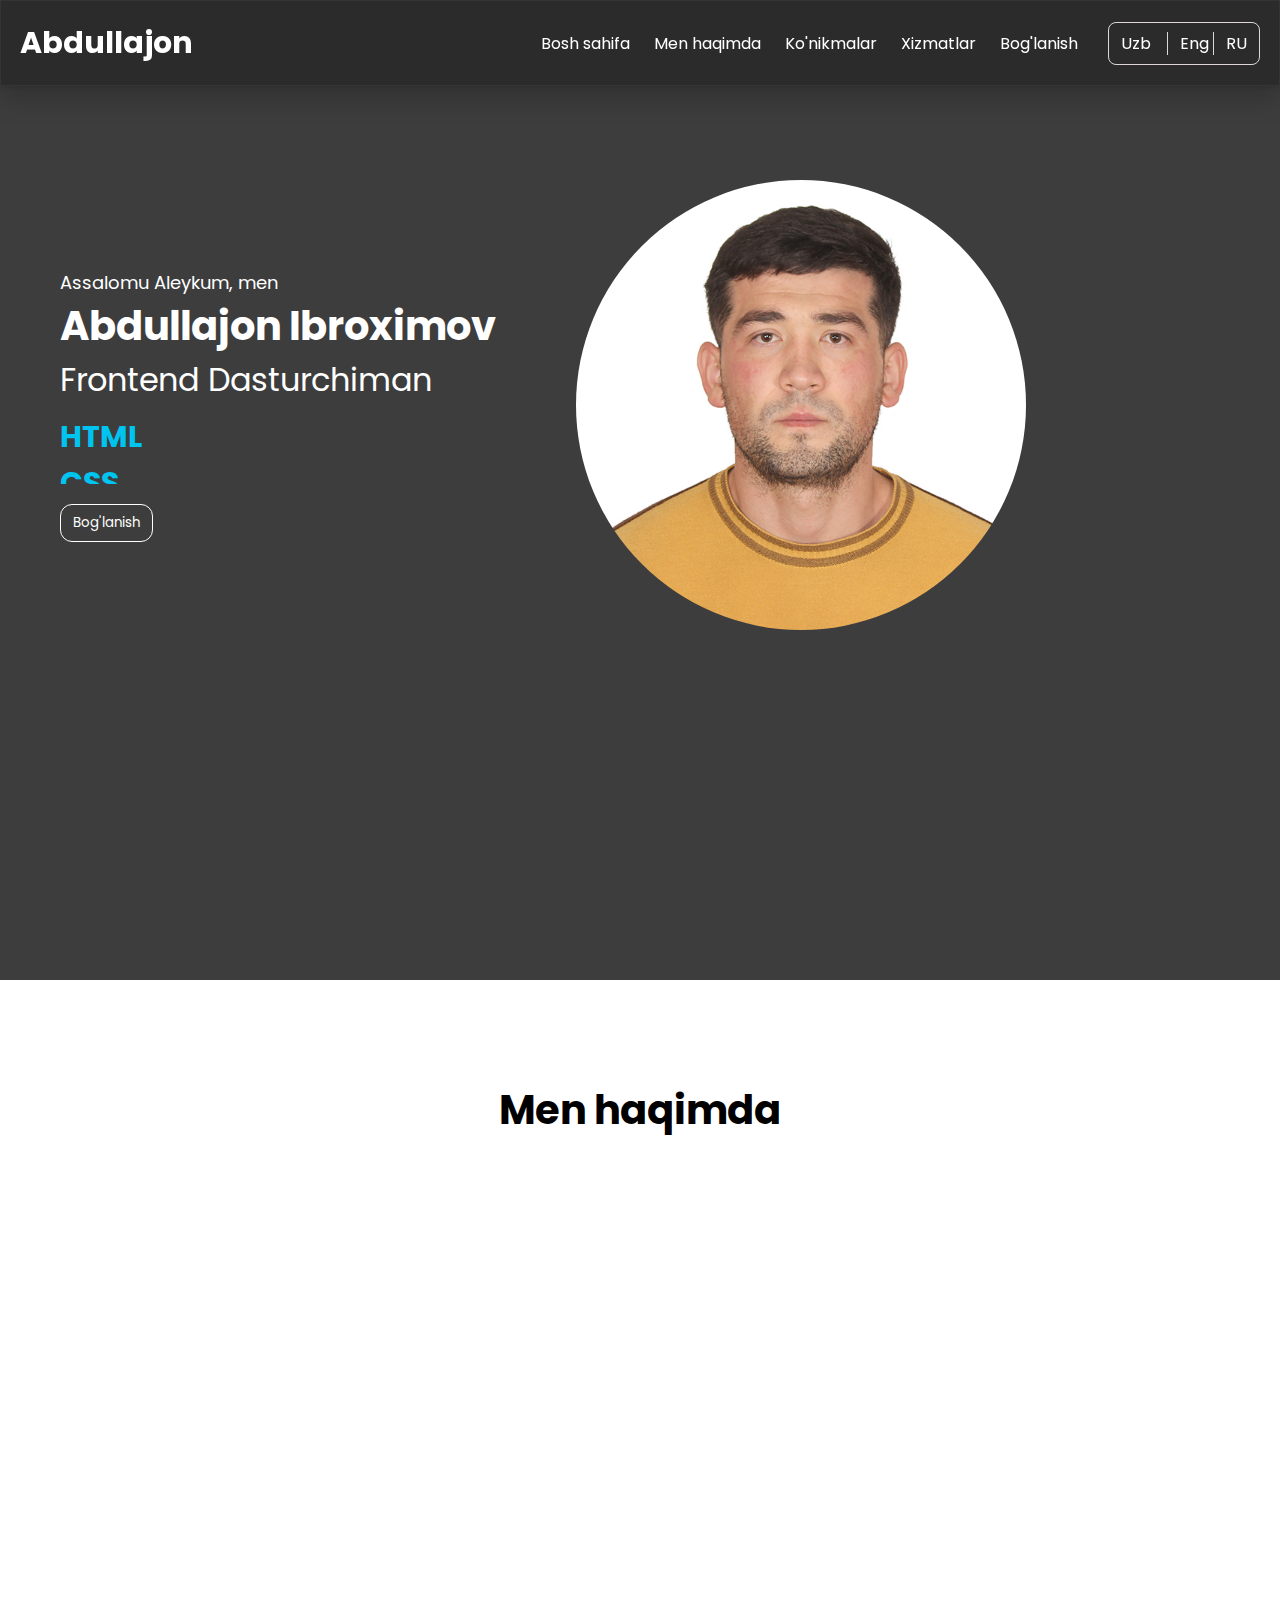
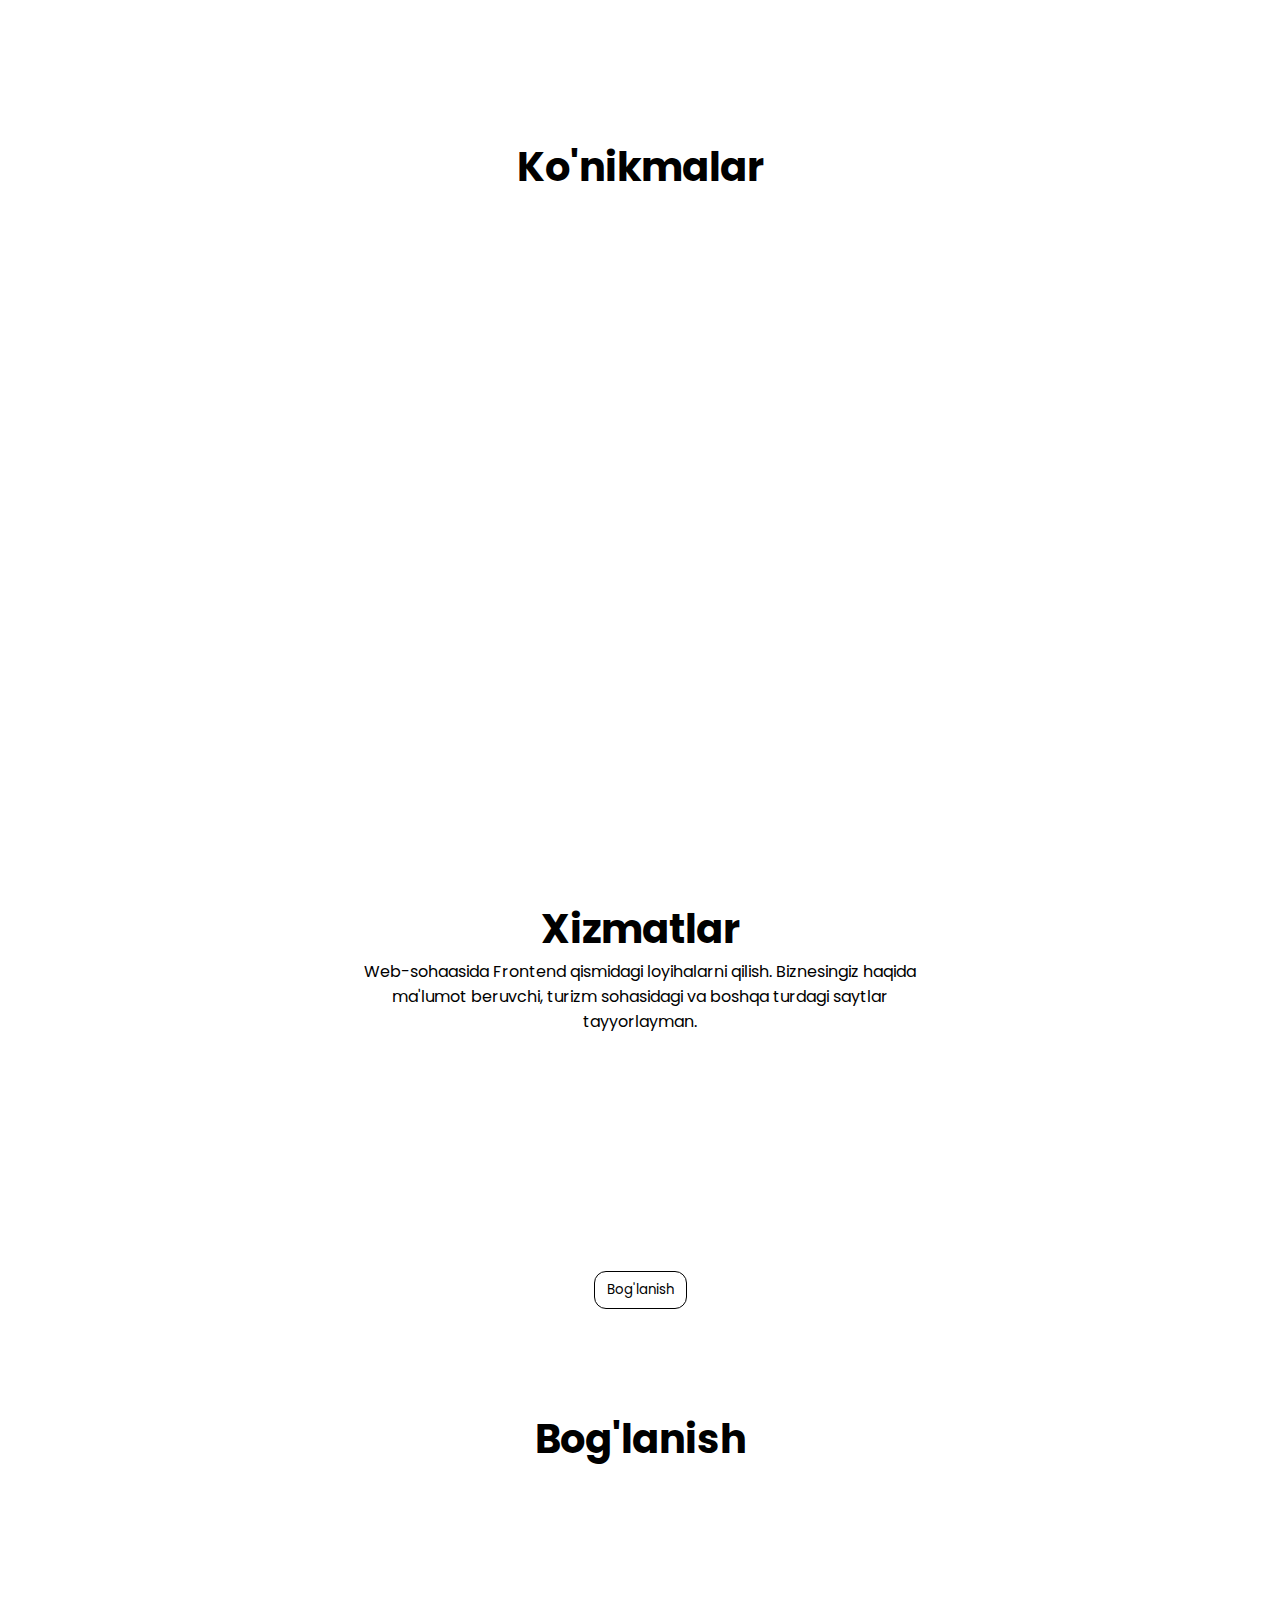
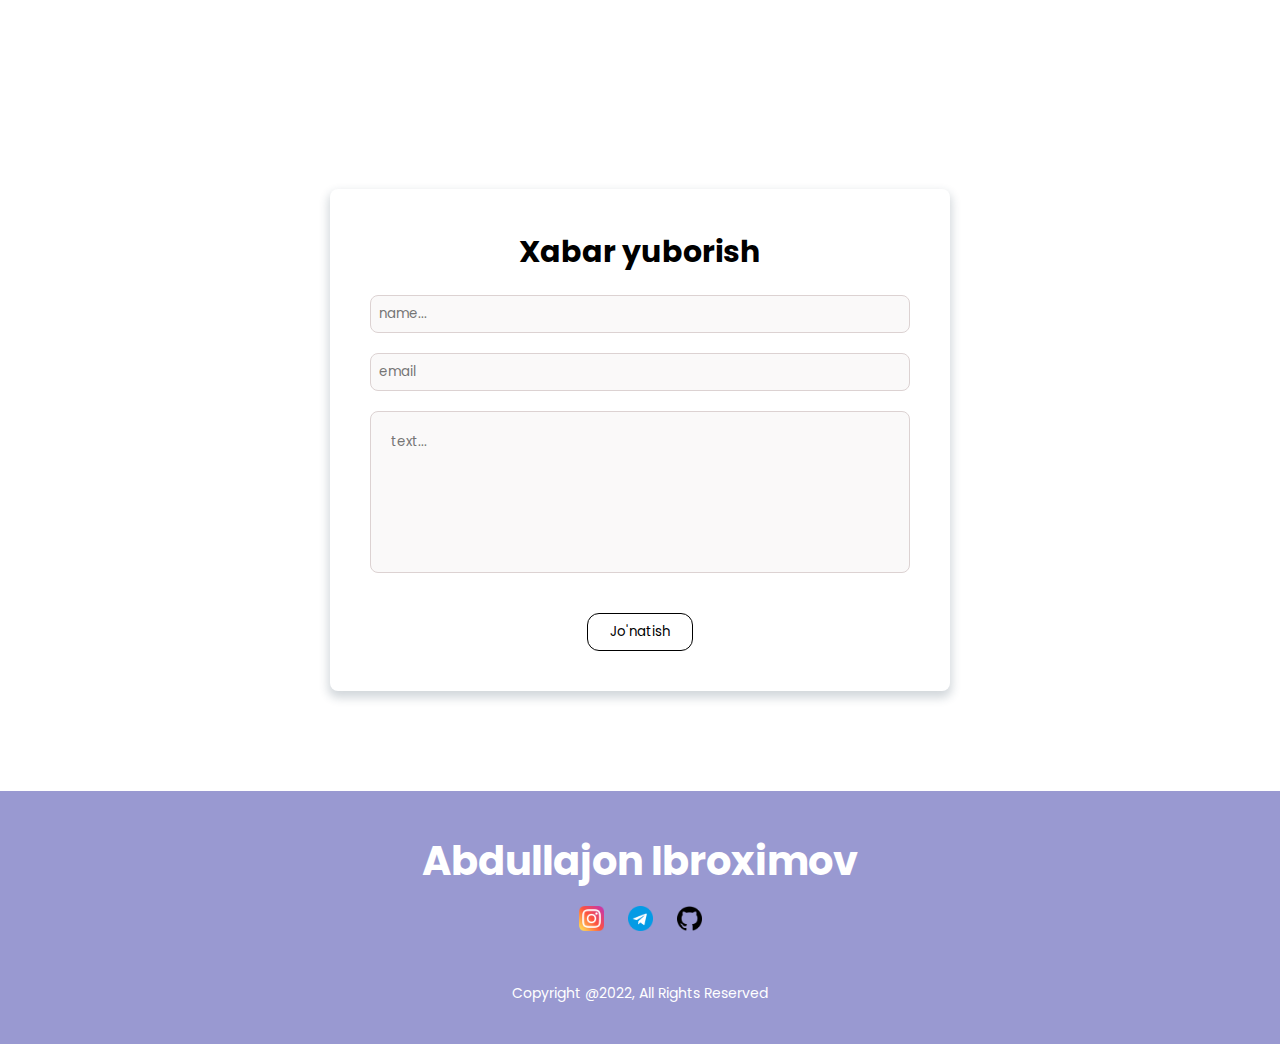
==== index.html @ cc41d4ad "Portfolio" ====
<!DOCTYPE html>
<html lang="en">

<head>
  <meta charset="UTF-8">
  <meta http-equiv="X-UA-Compatible" content="IE=edge">
  <meta name="viewport" content="width=device-width, initial-scale=1.0">
  <link rel="stylesheet" href="./css/main.css">
  <link rel="stylesheet" href="https://unpkg.com/aos@next/dist/aos.css" />
  <link href='https://unpkg.com/boxicons@2.1.2/css/boxicons.min.css' rel='stylesheet'>
  <title>Portifolio</title>
</head>

<body>
  <!-- header  -->
  <header class="header">
    <div class="container">
      <div class="headear-inner">
        <a href="#" class="header-logo">
          Abdullajon
        </a>
        <input type="checkbox" name="check" id="check">
        <label for="check">
          <i class='bx bx-menu' id="btn"></i>
          <i class='bx bx-x' id="cancel"></i>
        </label>
        <div class="menyu">
          <a href="#home" class="menyu-item">
            Bosh sahifa
          </a>
          <a href="#about" class="menyu-item">
            Men haqimda
          </a>
          <a href="#skill" class="menyu-item">
            Ko'nikmalar
          </a>
          <a href="#services" class="menyu-item">
            Xizmatlar
          </a>
          <a href="#contact" class="menyu-item">
            Bog'lanish
          </a>
          <div class="language">
            <a href="./index.html" class="lang-item">
              Uzb
            </a>
            <a href="./main.html" class="lang-items">
              Eng
            </a>
            <a href="./indexru.html" class="lang-items">
              RU
            </a>
          </div>
        </div>
      </div>
    </div>
  </header>
  <!-- headaer  -->
  <main>
    <!-- hero  -->
    <section class="hero" id="home">
      <div class="container">
        <div class="hero-inner">
          <div class="hero-box">
            <span class="her-span">
              Assalomu Aleykum, men
            </span>
            <h2 class="hero-paragraph">
              Abdullajon Ibroximov
            </h2>
            <p class="hero-text">
              Frontend Dasturchiman
            </p>
            <div class="hero-mini-box">
              <p class="hero-animate">
                HTML
              </p>
              <p class="hero-animate">
                CSS
              </p>
              <p class="hero-animate">
                SASS
              </p>
              <p class="hero-animate">
                Bootstrap
              </p>
              <p class="hero-animate">
                Git
              </p>
              <p class="hero-animate">
                JavaScript
              </p>
              <p class="hero-animate">
                React js
              </p>
            </div>
            <a class="hero-link " target="_blank" href="tel://+998900373529">
              <button class="hero-btn">
                Bog'lanish
              </button>
            </a>
          </div>
          <img class="hero-img" src="./img/Ibroximov.jpg" alt="img" width="450" height="450"  data-aos="fade-left" data-aos-duration="2000">
        </div>
      </div>
    </section>
    <!-- hero  -->
    <!-- about  -->
    <section class="about" id="about">
      <div class="container">
        <div class="about-inner">

          <h2 class="about-paragraph">
            Men haqimda
          </h2>

          <div class="about-box">
            <div class="div">
              <img src="./img/Ibroximov_A.jpg" alt="my img" class="about-img" data-aos="fade-up" data-aos-duration="2000">
            </div>
            <div class="about-box-right" data-aos="fade-up" data-aos-duration="1000">
              <h2 class="about-me">
                Salom! Men Abdullajon Ibroximov
              </h2>
              <p class="about-text">
                Men Abdullajon Ibroximov Frontent Dasturchiman 1997-yili Andijon viloyati Marhamat tumanida
                tug'ilganman. Ma'lumotim tugallanmagan oliy , 2013-yili Andijon viloyati Marhamat tumani 40-sonli umum ta'lim maktabini tamomladim. 2016-yil Andijon Viloyati Marhamat tumani Agrosanoat kasb-hunar kollejini tamomladim. 2018-2019-yillar Surxondaryo Viloyati Sherobod tumani Davlat Xavfsizlik Xaizmati 9206-Harbiy qismda Oddiy askar. Hozirda Toshkent Axborot Texnologilari Unversiteti Kiberxavfsizlik Fakulteti Axborot xavfsizligi yonalishi talabasi.
              </p>
              <button class="about-btn">
                Ko'proq ko'rish
              </button>
            </div>
          </div>

        </div>
      </div>
    </section>
    <!-- about  -->
    <!-- skills  -->
    <section class="skill" id="skill">
      <div class="container">
        <div class="skill-inner">

          <h2 class="skill-paragraph">
            Ko'nikmalar
          </h2>

          <div class="skill-box">
            <div class="skill-card-one skill-card" data-aos="fade-up" data-aos-duration="1000">
              <img src="./img/html.png" alt="img" class="skill-img" width="80" height="80">
              <p class="card-p">
                HTML
              </p>
            </div>
            <div class="skill-card-two skill-card" data-aos="fade-up" data-aos-duration="1000">
              <img src="./img/css-3.png" alt="img" class="skill-img" width="80" height="80">
              <p class="card-p">
                CSS
              </p>
            </div>
            <div class="skill-card-three skill-card" data-aos="fade-up" data-aos-duration="1000">
              <img src="./img/sass.png" alt="img" class="skill-img" width="80" height="80">
              <p class="card-p">
                SASS
              </p>
            </div>
            <div class="skill-card-four skill-card" data-aos="fade-up" data-aos-duration="1000">
              <img src="./img/git.png" alt="img" class="skill-img" width="80" height="80">
              <p class="card-p">
                Git
              </p>
            </div>
            <div class="skill-card-five skill-card" data-aos="fade-up" data-aos-duration="1000">
              <img src="./img/bootstrap.png" alt="img" class="skill-img" width="80" height="80">
              <p class="card-p">
                Bootstrap
              </p>
            </div>
            <div class="skill-card-six skill-card" data-aos="fade-up" data-aos-duration="1000">
              <img src="./img/js.png" alt="img" class="skill-img" width="80" height="80">
              <p class="card-p">
                JavaScript
              </p>
            </div>
            <div class="skill-card-seven skill-card" data-aos="fade-up" data-aos-duration="1000">
              <img src="./img/physics.png" alt="img" class="skill-img" width="80" height="80">
              <p class="card-p">
                React js
              </p>
            </div>
          </div>

        </div>
      </div>
    </section>
    <!-- skills  -->
    <!-- sevices  -->
    <section class="services" id="services">
      <div class="container">
        <div class="services-inner">

          <h2 class="services-paragraph">
            Xizmatlar
          </h2>
          <p class="services-p">
            Web-sohaasida Frontend qismidagi loyihalarni qilish. Biznesingiz haqida ma'lumot beruvchi, turizm sohasidagi
            va boshqa turdagi saytlar tayyorlayman.
          </p>

          <div class="services-box">
            <div class="services-card-one sevices-card" data-aos="fade-up" data-aos-duration="1000">
              <img src="./img/engineering.png" alt="img" class="skill-img" width="80" height="80">
              <p class="card-p">
                Qurilish kompaniyalari
              </p>
            </div>
            <div class="services-card-two sevices-card" data-aos="fade-up" data-aos-duration="1000">
              <img src="./img/location.png" alt="img" class="skill-img" width="80" height="80">
              <p class="card-p">
                Turizm sohasi uchun
              </p>
            </div>
            <div class="services-card-three sevices-card" data-aos="fade-up" data-aos-duration="1000">
              <img src="./img/briefcase.png" alt="img" class="skill-img" width="80" height="80">
              <p class="card-p">
                Biznesingiz uchun
              </p>
            </div>
            <div class="services-card-four sevices-card" data-aos="fade-up" data-aos-duration="1000">
              <img src="./img/man-user.png" alt="img" class="skill-img" width="80" height="80">
              <p class="card-p">
                o'zingiz haqingizda
              </p>
            </div>
          </div>

          <a class="sevices-link" target="_blank" href="tel://+998904565025">
            <button class="services-btn">
              Bog'lanish
            </button>
          </a>

        </div>
      </div>
    </section>
    <!-- services  -->
    
    <!-- contact  -->
    <section class="contact" id="contact">
      <div class="container">
        <div class="contact-inner">

          <h2 class="contact-parahraph">
            Bog'lanish
          </h2>
          <div class="contact-box">
            <a target="_blank" href="https://goo.gl/maps/X2vMWCN8Zt6tAJHx8" class="contact-card"data-aos-duration="1000" data-aos="zoom-in">
              <img src="./img/maps-and-flags.png" alt="icon" class="contact-img" width="60" height="60">
              <p class="contact-p">Manzil</p>
              <p class="contact-p">Toshkent shahar</p>
            </a>
            <a target="_blank" href="tel:+998900373529" class="contact-card"data-aos-duration="1000" data-aos="zoom-in">
              <img src="./img/phone-call.png" alt="icon" class="contact-img" width="60" height="60">
              <p class="contact-p">Qo'ng'iroq</p>
              <p class="contact-p">+998 90 037 35 29</p>
            </a>
            <a target="_blank" href="https://abdullajonibrohimov0@gmail.com" class="contact-card"data-aos-duration="1000" data-aos="zoom-in">
              <img src="./img/email.png" alt="icon" class="contact-img" width="60" height="60">
              <p class="contact-p">Elektron manzil</p>
              <p class="contact-p">abdullajonibrohimov0@gmail.com</p>
            </a>
            <a target="_blank" href="https://abdullajonibrohimov.netlify.app/" class="contact-card"data-aos-duration="1000" data-aos="zoom-in">
              <img src="./img/internet.png" alt="icon" class="contact-img" width="60" height="60">
              <p class="contact-p">Website</p>
              <p class="contact-p">My-Portfolyo.org</p>
            </a>
          </div>

          <form class="form" action="https://abdullajonibrohimov0@gmail.com">
            <h3 class="form-paragraph">Xabar yuborish</h3>
            <input type="text" class="input" placeholder="name...">
            <input type="email" class="input" placeholder="email" required>
            <textarea name="discription" id="dis" cols="30" rows="6" class="textarea" placeholder="text..."></textarea>
            <button class="contact-btn" type="submit">
              Jo'natish
            </button>
          </form>

        </div>
      </div>
    </section>
    <!-- contact  -->
    <!-- footer  -->
    <footer class="footer">
      <div class="container">
        <div class="footer-inner">

          <h2 class="footer-paragraph">
            Abdullajon Ibroximov
          </h2>
          <ul class="footer-list">
            <li class="footer-item">
              <a target="_blank" href="https://www.instagram.com/ibroximov_abullajon/" class="footer-item-link">
                <img class="footer-item-img" src="./img/instagram.png" alt="logo" width="25" height="25">
              </a>
            </li>
            <li class="footer-item">
              <a target="_blank" href="https://t.me//Ibroximov_07" class="footer-item-link">
                <img class="footer-item-img" src="./img/telegram.png" alt="logo" width="25" height="25">
              </a>
            </li>
            <li class="footer-item">
              <a target="_blank" href="https://github.com/Abdullajon1997" class="footer-item-link">
                <img class="footer-item-img" src="./img/github.png" alt="logo" width="25" height="25">
              </a>
            </li>
          </ul>
          <p class="footer-text">
            Copyright @2022, All Rights Reserved
          </p>

        </div>
      </div>
    </footer>
    <!-- footer  -->
  </main>


  <script src="./js/main.js"></script>
  <script src="https://unpkg.com/aos@next/dist/aos.js"></script>
  <script>
    AOS.init();
  </script>
</body>

</html>
---- css/main.css ----
@import url('https://fonts.googleapis.com/css2?family=Poppins&display=swap');

* {
  box-sizing: border-box;
  margin: 0;
  padding: 0;
  font-family: 'Poppins', sans-serif;
  scroll-behavior: smooth;
}
a {
  text-decoration: none;
}
.container {
  max-width: 1280px;
  padding-left: 20px;
  padding-right: 20px;
  margin-left: auto;
  margin-right: auto;
}
.header {
  background-color: #2B2B2B;
  position: fixed;
  top: 0;
  left: 0;
  width: 100%;
  box-shadow: rgba(0, 0, 0, 0.2) 0px 12px 28px 0px, rgba(0, 0, 0, 0.1) 0px 2px 4px 0px, rgba(255, 255, 255, 0.05) 0px 0px 0px 1px inset;
}
#check {
  display: none;
  }
label #btn,
label #cancel {
  position: absolute;
  top: -4%;
  transform: translate(0, 50%);
  right: 10px;
  font-size: 40px;
  cursor: pointer;
  color: #fff;
  display: none;
}
header.sticky {
  background-color: rgb(0, 0, 139, 0.4);
}
.headear-inner {
  position: relative;
  display: flex;
  align-items: center;
  justify-content: space-between;
  padding-top: 20px;
  padding-bottom: 20px;
}
.header-logo {
  color: #fff;
  text-decoration: none;
  font-size: 30px;
  font-weight: bold;
}
.header-logo:hover {
  color: #00c4f0;
}
.menyu {
  display: flex;
  align-items: center;
  justify-content: space-between;
}
.menyu-item {
  text-decoration: none;
  color: #fff;
}
.menyu-item + .menyu-item {
  margin-left: 24px;
}
.menyu-item:hover {
  color: #00c4f0;
  transition: all 0.5s ease;
}
.language {
  border: #dfd6d6 1px solid;
  border-radius: 8px;
  padding: 8px 12px;
  margin-left: 30px;
}
.lang-items {
  border-left: 1px solid #dfd6d6;
  text-decoration: none;
  color: #fff;
  padding-left: 12px;
}
.lang-items:hover {
  color: #00c4f0;
  transition: all 0.5s ease;
}
.lang-item:hover {
  color: #00c4f0;
  transition: all 0.5s ease;
}
.lang-item {
  text-decoration: none;
  color: #fff;
  margin-right: 12px;
}
.hamburger {
  position: absolute;
  background-color: #fff;
  border-radius: 12px;
  right: 0;
  top: 20px;
  display: none;
}
@media only screen and (max-width: 1160px){
  .headear-inner {
    padding-top: 20px;
    padding-bottom: 20px;
  }
  .header-logo {
    font-size: 30px;
  }
  .menyu {
    display: none;
    padding-top: 70px;
  }
  .menyu-item {
    text-decoration: none;
    color: rgb(255, 255, 255);
  }
  .menyu-item + .menyu-item {
    margin-left: 0px;
    margin-top: 0px;
  }
  .language {
    padding: 8px 12px;
    margin-left: 0px;
    margin-top: 30px;
    margin-bottom: 150px;
  }
  .lang-items {
    padding-left: 12px;
    color: rgb(255, 255, 255);
  }
  .lang-item {
    margin-right: 12px;
    color: rgb(255, 255, 255);
  }
  .hamburger {
    position: absolute;
    right: 0;
    top: 20px;
    display: block;
  }
  label #btn {
    display: inline-block;
  }
  .menyu {
    position: fixed;
    top: 0;
    right: -100%;
    width: 50%;
    height: 100vh;
    display: block;
    line-height: 40px;
    background-color: rgb(0, 0, 139, 0.4);
    z-index: 100;
    transition: 0.5s;
    padding-left: 20px;
    display: flex;
    flex-direction: column;
    align-items: center;
  }
  .active {
    position: fixed;
    right: -100%;
  }
#check:checked ~ .menyu {
  right: 0px;
}
  #check:checked ~ label #cancel {
    display: block;
    z-index: 101;
    color: rgb(251, 248, 248);
    right: 0;
  }
  #check:checked ~ label #btn {
   display: none;
  }
}
@media only screen and (max-width: 530px){
  .headear-inner {
    padding-top: 20px;
    padding-bottom: 20px;
  }
  .header-logo {
    font-size: 18px;
  }
  .menyu {
    display: none;
    padding-top: 70px;
  }
  .menyu-item {
    text-decoration: none;
    color: rgb(255, 255, 255);
    font-size: 12px;
  }
  .menyu-item + .menyu-item {
    margin-left: 0px;
    margin-top: 0px;
  }
  .language {
    padding: 0px 14px;
    margin-left: 0px;
    margin-top: 30px;
    margin-bottom: 150px;
  }
  .lang-items {
    padding-left: 8px;
    color: rgb(255, 255, 255);
    font-size: 12px;
  }
  .lang-item {
    margin-right: 8px;
    color: rgb(255, 255, 255);
    font-size: 12px;
  }
  .hamburger {
    position: absolute;
    right: 0;
    top: 20px;
    display: block;
  }
  label #btn {
    display: inline-block;
  }
  .menyu {
    position: fixed;
    top: 0;
    right: -100%;
    width: 40%;
    height: 100vh;
    display: block;
    line-height: 40px;
    background-color: rgb(0, 0, 139, 0.4);
    z-index: 100;
    transition: 0.5s;
    padding-left: 20px;
    display: flex;
    flex-direction: column;
    align-items: center;
  }
#check:checked ~ .menyu {
  right: 0px;
}
  #check:checked ~ label #cancel {
    display: block;
    z-index: 101;
    color: rgb(251, 248, 248);
    right: 0;
  }
  #check:checked ~ label #btn {
   display: none;
  }
}
/* hero  */
.hero {
  height: 100vh;
  background-color: #3D3D3D;
  margin-top: 80px;
}
.hero-inner {
  padding-top: 100px;
  padding-bottom: 100px;
  display: flex;
  align-items: center;
}
.hero-box {
  padding-left: 40px;
}
.her-span {
  color: #fff;
  font-size: 18px;
}
.hero-paragraph {
  font-size: 40px;
  color: #fff;
}
.hero-mini-box {
 height: 70px;
 overflow: hidden;
}
.hero-text {
  color: #fff;
  font-size: 32px;
  margin-bottom: 10px;
}
.hero-animate {
  color: #00c4f0;
  font-size: 30px;
  font-weight: bold;
}
.hero-animate:nth-child(1) {
  animation: text-move 15s infinite;
}
@keyframes text-move {
  0% {
    margin-top: 0px;
  }
  10% {
    margin-top: -50px;
  }
  20% {
    margin-top: -100px;
  }
  30% {
    margin-top: -150px;
  }
  40% {
    margin-top: -200px;
  }
  50% {
    margin-top: -250px;
  }
  60% {
    margin-top: -200px;
  }
  70% {
    margin-top: -150px;
  }
  80% {
    margin-top: -100px;
  }
  90% {
    margin-top: -50px;
  }
  100% {
    margin-top: 0px;
  }
}
.hero-btn {
  margin-top: 20px;
  background-color: transparent;
  border: 1px solid #fff;
  color: #fff;
  padding: 8px 12px;
  border-radius: 12px;
  cursor: pointer;
  text-decoration: none;
}
.hero-img {
  margin-left: 80px;
  width: 450px;
  height: 450px;
  border-radius: 50%;
}
.hero-btn:hover {
  color: #00c4f0;
  border: #00c4f0 1px solid;
  transition: all 0.5s ease;
}
.hero-link {
  color: #fff;
}
@media only screen and (max-width: 900px) {
  .hero {
    height: 100vh;
  }
  .hero-inner {
    padding-top: 60px;
    padding-bottom: 60px;
    display: flex;
    align-items: center;
 
  }
  .hero-box {
    padding-left: 20px;
  }
  .her-span {
    color: #fff;
    font-size: 18px;
  }
  .hero-paragraph {
    font-size: 36px;
    color: #fff;
  }
  .hero-mini-box {
   height: 35px;
   overflow: hidden;
  }
  @keyframes text-move {
    0% {
      margin-top: 0px;
    }
    10% {
      margin-top: -30px;
    }
    20% {
      margin-top: -60px;
    }
    30% {
      margin-top: -90px;
    }
    40% {
      margin-top: -140px;
    }
    50% {
      margin-top: -180px;
    }
    60% {
      margin-top: -120px;
    }
    70% {
      margin-top: -90px;
    }
    80% {
      margin-top: -60px;
    }
    90% {
      margin-top: -30px;
    }
    100% {
      margin-top: 0px;
    }
  }
  .hero-text {
    color: #fff;
    font-size: 22px;
    margin-bottom: 10px;
  }
  .hero-animate {
    color: #00c4f0;
    font-size: 20px;
    font-weight: bold;
  }
  .hero-animate:nth-child(1) {
    animation: text-move 15s infinite;
  }
  .hero-btn {
    margin-top: 20px;
    background-color: transparent;
    border: 1px solid #fff;
    color: #fff;
    padding: 8px 12px;
    border-radius: 12px;
    cursor: pointer;
    text-decoration: none;
  }
  .hero-img {
    margin-left: 40px;
    width: 400px;
    height: 400px;
  }
  .hero-btn:hover {
    color: #00c4f0;
    border: #00c4f0 1px solid;
    transition: all 0.5s ease;
  }
  .hero-link {
    color: #fff;
  }
}
@media only screen and (max-width: 750px) {
  .hero {
    height: 100vh;
  }
  .hero-inner {
    padding-top: 60px;
    padding-bottom: 60px;
    display: flex;
    align-items: center;
  }
  .hero-box {
    padding-left: 20px;
  }
  .her-span {
    color: #fff;
    font-size: 18px;
  }
  .hero-paragraph {
    font-size: 32px;
    color: #fff;
  }
  .hero-mini-box {
   height: 35px;
   overflow: hidden;
  }
  .hero-text {
    color: #fff;
    font-size: 18px;
    margin-bottom: 10px;
  }
  .hero-animate {
    color: #00c4f0;
    font-size: 20px;
    font-weight: bold;
  }
  .hero-btn {
    margin-top: 20px;
    padding: 7px 9px;
    border-radius: 12px;
    cursor: pointer;
    text-decoration: none;
  }
  .hero-img {
    margin-left: 40px;
    width: 350px;
    height: 350px;
  }
}
@media only screen and (max-width: 670px) {
  .hero {
    height: 100vh;
    margin-top: 60px;
  }
  .hero-inner {
    padding-top: 50px;
    padding-bottom: 50px;
    display: flex;
    align-items: center;
    flex-direction: column-reverse;
  }
  .hero-box {
    padding-left: 0px;
    text-align: center;
  }
  .her-span {
    color: #fff;
    font-size: 18px;
  }
  .hero-paragraph {
    font-size: 24px;
    color: #fff;
  }
  .hero-mini-box {
   height: 35px;
   overflow: hidden;
  }
  .hero-text {
    color: #fff;
    font-size: 16px;
    margin-bottom: 10px;
  }
  .hero-animate {
    color: #00c4f0;
    font-size: 20px;
    font-weight: bold;
  }
  .hero-btn {
    margin-top: 20px;
    padding: 7px 9px;
    border-radius: 12px;
    cursor: pointer;
    text-decoration: none;
  }
  .hero-img {
    margin-left: 0px;
    width: 320px;
    height: 320px;
  }
}
@media only screen and (max-width: 390px) {
  .hero {
    height: 100vh;
    margin-top: 60px;
  }
  .hero-inner {
    padding-top: 50px;
    padding-bottom: 50px;
    display: flex;
    align-items: center;
    flex-direction: column-reverse;
  }
  .hero-box {
    padding-left: 0px;
    text-align: center;
  }
  .her-span {
    color: #fff;
    font-size: 18px;
  }
  .hero-paragraph {
    font-size: 24px;
    color: #fff;
  }
  .hero-mini-box {
   height: 35px;
   overflow: hidden;
  }
  .hero-text {
    color: #fff;
    font-size: 16px;
    margin-bottom: 10px;
  }
  .hero-animate {
    color: #00c4f0;
    font-size: 20px;
    font-weight: bold;
  }
  .hero-btn {
    margin-top: 20px;
    padding: 7px 9px;
    border-radius: 12px;
    cursor: pointer;
    text-decoration: none;
  }
  .hero-img {
    margin-left: 0px;
    width: 260px;
    height: 260px;
  }
}
/* hero  */
/* About  */
.about-inner {
  padding-top: 100px;
  padding-bottom: 100px;
}
.about-paragraph {
  font-size: 40px;
  text-align: center;
  margin-bottom: 40px;
  font-weight: bold;
}
.about-box {
  display: flex;
  justify-content: space-between;
}
.about-box-right {
  max-width: 650px;
}
.about-img {
  object-fit: contain;
  border-radius: 15px;
  width: 450px;
  height: 450px;
}
.div {
  overflow: hidden;
}
.about-me {
  font-weight: bold;
  margin-bottom: 30px;
}
.about-text {
  letter-spacing: 1.5px;
  line-height: 30px;
  font-style: normal;
}
.about-btn {
  margin-top: 20px;
  background-color: transparent;
  border: 1px solid #000;
  color: #000;
  padding: 8px 12px;
  border-radius: 12px;
  cursor: pointer;
  margin-top: 40px;
}
.about-btn:hover {
  border: #fdfdfd 1px solid;
  color: #fcfefe;
  background-color: rgb(0, 0, 139);
  transition: all 0.5s ease;
}
@media only screen and (max-width: 1226px) {
  .about-inner {
    padding-top: 100px;
    padding-bottom: 100px;
  }
  .about-paragraph {
    font-size: 40px;
    text-align: center;
    margin-bottom: 40px;
    font-weight: bold;
  }
  .about-box {
    display: flex;
    justify-content: space-between;
  }
  .about-box-right {
    max-width: 650px;
    margin-left: 40px;
  }
  .about-img {
    object-fit: cover;
    border-radius: 8px;
  }
  .about-me {
    font-weight: bold;
    margin-bottom: 30px;
  }
  .about-text {
    letter-spacing: 1.5px;
    line-height: 30px;
    font-style: normal;
  }
  .about-btn {
    margin-top: 20px;
    padding: 8px 12px;
    border-radius: 12px;
    margin-top: 40px;
  }
}
@media only screen and (max-width: 1100px) {
  .about-inner {
    padding-top: 70px;
    padding-bottom: 70px;
  }
  .about-paragraph {
    font-size: 34px;
    text-align: center;
    margin-bottom: 40px;
    font-weight: bold;
  }
  .about-box {
    display: flex;
    justify-content: space-between;

  }
  .about-box-right {
    max-width: 500px;
    margin-left: 40px;
  }
  .about-img {
    object-fit: cover;
    border-radius: 8px;
  }
  .about-me {
    font-weight: bold;
    margin-bottom: 30px;
  }
  .about-text {
    letter-spacing: 1.5px;
    line-height: 30px;
    font-style: normal;
  }
  .about-btn {
    margin-top: 20px;
    padding: 8px 12px;
    border-radius: 12px;
    margin-top: 40px;
  }
}
@media only screen and (max-width: 1000px) {
  .about-inner {
    padding-top: 60px;
    padding-bottom: 60px;
    display: flex;
    flex-direction: column;
    align-items: center;
  }
  .about-paragraph {
    font-size: 28px;
    text-align: center;
    margin-bottom: 40px;
    font-weight: bold;
  }
  .about-box {
    display: flex;
    justify-content: center;
    flex-direction: column;
    align-items: center;
  }
  .about-box-right {
    max-width: 100%;
    display: block;
    flex-direction: column;
    align-items: center;
    text-align: center;
  }
  .about-img {
    width: 100%;
    object-fit: cover;
    border-radius: 8px;
    margin-bottom: 30px;
    margin-left: auto;
    margin-right: auto;
  }
  .about-me {
    font-weight: bold;
    margin-bottom: 30px;
  }
  .about-text {
    letter-spacing: 1.5px;
    line-height: 30px;
    font-style: normal;
    text-align: center;
  }
  .about-btn {
    margin-top: 20px;
    padding: 8px 12px;
    border-radius: 12px;
    margin-top: 40px;
  }
}
@media only screen and (max-width: 500px) {
  .about-inner {
    padding-top: 60px;
    padding-bottom: 60px;
    display: flex;
    flex-direction: column;
    align-items: center;
  }
  .about-paragraph {
    font-size: 26px;
    text-align: center;
    margin-bottom: 30px;
    font-weight: bold;
  }
  .about-box {
    display: flex;
    justify-content: center;
    flex-direction: column;
    align-items: center;
  }
  .about-box-right {
    max-width: 100%;
    display: block;
    flex-direction: column;
    align-items: center;
    text-align: center;
    padding-left: 0;
    margin-left: 0;
  }
  .about-img {
    width: 100%;
    object-fit: cover;
    border-radius: 8px;
    margin-bottom: 30px;
    margin-left: auto;
    margin-right: auto;
  }
  .about-me {
    font-weight: bold;
    margin-bottom: 20px;
    font-size: 22px;
  }
  .about-text {
    letter-spacing: 1.4px;
    line-height: 20px;
    font-style: normal;
    text-align: center;
    font-size: 14px;
  }
  .about-btn {
    padding: 8px 12px;
    border-radius: 12px;
    margin-top: 30px;
  }
}
/* about  */
/* skill  */
.skill-inner {
  padding-bottom: 100px;
}
.skill-paragraph {
  font-size: 40px;
  text-align: center;
  font-weight: bold;
  margin-bottom: 40px;
}
.skill-box {
  display: grid;
  grid-template-columns: 1fr 1fr 1fr;
  grid-template-rows: 1fr 1fr 1fr;
  gap: 20px;
}
.skill-card {
  padding: 30px;
  border: #000 1px solid;
  text-align: center;
  border-radius: 10px;
  box-shadow: rgba(17, 17, 26, 0.1) 0px 0px 16px;
}
.skill-card:hover {
  box-shadow: 10px 10px 10px 0px #e6e0e0;
}
.skill-card-one {
 grid-column: 1/2;
 grid-row: 1/2;
}
.skill-card-seven {
  grid-column: 2/3;
  grid-row: 3/4;
 }
 @media only screen and (max-width: 700px) {
  .skill-inner {
    padding-bottom: 60px;
  }
  .skill-paragraph {
    font-size: 30px;
    text-align: center;
    margin-bottom: 30px;
  }
  .skill-box {
    display: grid;
    grid-template-columns: 1fr 1fr;
    grid-template-rows: 1fr 1fr 1fr 1fr;
    gap: 20px;
  }
  .skill-card {
    padding: 30px;
  }
  .skill-card-one {
   grid-column: 1/2;
   grid-row: 1/2;
  }
  .skill-card-seven {
    grid-column: 1/2;
    grid-row: 4/5;
   }
 }
 @media only screen and (max-width: 500px) {
  .skill-inner {
    padding-bottom: 60px;
  }
  .skill-paragraph {
    font-size: 30px;
    text-align: center;
    margin-bottom: 30px;
  }
  .skill-box {
    display: grid;
    grid-template-columns: 1fr;
    grid-template-rows: 1fr 1fr 1fr 1fr 1fr 1fr 1fr;
    gap: 20px;
  }
  .skill-card {
    padding: 30px;
  }
  .skill-card-one {
   grid-column: 1/2;
   grid-row: 1/2;
  }
  .skill-card-seven {
    grid-column: 1/2;
    grid-row: 7/8;
   }
 }
/* skill  */
/* sevices  */
.services-inner {
  padding-bottom: 100px;
  display: flex;
  flex-direction: column;
  align-items: center;
}
.services-box {
  display: flex;
  align-items: center;
}
.services-paragraph {
  font-size: 40px;
  font-weight: bold;
  text-align: center;
}
.services-btn {
  margin-top: 20px;
  background-color: transparent;
  border: 1px solid #000;
  color: #000;
  padding: 8px 12px;
  border-radius: 12px;
  cursor: pointer;
  margin-top: 40px;
 text-align: center;
}
.services-btn:hover {
  border: #fdfdfd 1px solid;
  color: #fcfefe;
  background-color: rgb(0, 0, 139);
  transition: all 0.5s ease;
}
.services-p {
  max-width: 600px;
  text-align: center;
  margin-left: auto;
  margin-right: auto;
  margin-bottom: 50px;
}
.sevices-card {
  border: #000 1px solid;
  padding: 20px;
  border-radius: 8px;
  display: flex;
  flex-direction: column;
  align-items: center;
  text-align: center;
}
.services-box {
  display: grid;
  grid-template-columns: 1fr 1fr 1fr 1fr;
  grid-template-rows: 1fr;
  gap: 20px;
}
/* .services-card-one {

}
.services-card-two {

}
.services-card-three {

}
.services-card-four {

} */
.sevices-card:hover {
  box-shadow: 10px 10px 10px 0px #e6e0e0;
}
/* .sevices-card + .sevices-card {
  margin-left: 50px;
} */
.services-img {
  margin-bottom: 30px;
}
.sevices-link {
  color: #000;
}
.sevices-card + .sevices-card {
  margin-top: 0;
}
.sevices-link:hover {
  color: #fff;
}
@media only screen and (max-width: 990px) {
  .services-inner {
    padding-bottom: 80px;
    display: flex;
    flex-direction: column;
    align-items: center;
  }
  .services-paragraph {
    font-size: 34px;
    font-weight: bold;
    text-align: center;
  }
  .services-box {
    display: grid;
    grid-template-columns: 1fr 1fr;
    grid-template-rows: 1fr 1fr;
    gap: 20px;
  }
  .services-btn {
    margin-top: 20px;
    padding: 8px 12px;
    border-radius: 12px;
    cursor: pointer;
    margin-top: 40px;
   text-align: center;
  }
  .services-p {
    max-width: 600px;
    text-align: center;
    margin-left: auto;
    margin-right: auto;
    margin-bottom: 40px;
  }
  .card-p {
    font-size: 16px;
  }
  .sevices-card {
    width: 100%;
    padding: 20px;
    border-radius: 8px;
    display: flex;
    flex-direction: column;
    align-items: center;
    text-align: center;
  }
  .sevices-card + .sevices-card {
    margin-left: 0px;
    margin-top: 0;
  }
  .services-img {
    margin-bottom: 30px;
  }
  .sevices-link {
    color: #000;
  }
}
@media only screen and (max-width: 812px) {
  .services-inner {
    padding-bottom: 60px;
    display: flex;
    flex-direction: column;
    align-items: center;
  }
 
  .services-paragraph {
    font-size: 34px;
    font-weight: bold;
    text-align: center;
  }
  .services-btn {
    margin-top: 20px;
    padding: 8px 12px;
    border-radius: 12px;
    cursor: pointer;
    margin-top: 40px;
   text-align: center;
  }
  .services-p {
    max-width: 600px;
    text-align: center;
    margin-left: auto;
    margin-right: auto;
    margin-bottom: 40px;
  }
  .card-p {
    font-size: 16px;
  }
  .services-box {
    display: grid;
    grid-template-columns: 1fr 1fr;
    grid-template-rows: 1fr 1fr;
    gap: 20px;
  }
  .sevices-card {
    width: 100%;
    padding: 30px;
    border-radius: 8px;
    display: flex;
    flex-direction: column;
    align-items: center;
    text-align: center;
    margin-left: auto;
    margin-right: auto;
  }
  .sevices-card + .sevices-card {
    margin-left: 0px;
    margin-top: 0px;
  }
  .services-img {
    margin-bottom: 30px;
  }
  .sevices-link {
    color: #000;
  }
}
@media only screen and (max-width: 483px) {
  .services-inner {
    padding-bottom: 50px;
    display: flex;
    flex-direction: column;
    align-items: center;
  }
  .services-box {
    display: grid;
    grid-template-columns: 1fr;
    grid-template-rows: 1fr ;
    gap: 20px;
  }
  .services-paragraph {
    font-size: 26px;
    font-weight: bold;
    text-align: center;
  }
  .services-btn {
    margin-top: 20px;
    padding: 7px 9px;
    border-radius: 12px;
    cursor: pointer;
    margin-top: 40px;
   text-align: center;
  }
  .services-p {
    max-width: 90%;
    text-align: center;
    margin-left: auto;
    margin-right: auto;
    margin-bottom: 30px;
    font-size: 14px;
  }
  .card-p {
    font-size: 14px;
  }
  .sevices-card {
    width: 100%;
    padding: 10px;
    border-radius: 8px;
    display: flex;
    flex-direction: column;
    align-items: center;
    text-align: center;
    margin-left: auto;
    margin-right: auto;
  }
  .sevices-card + .sevices-card {
    margin-left: 0px;
    margin-top: 0px;
  }
  .services-img {
    margin-bottom: 30px;
  }
  .sevices-link {
    color: #000;
  }
}
/* sevices  */
/* work  */
.work-inner {
  padding-bottom: 100px;
  display: flex;
  flex-direction: column;
  align-items: center;
}
.work-box {
  display: grid;
  grid-template-columns: 1fr 1fr 1fr;
  grid-template-rows: 1fr 1fr;
  gap: 20px;
}
.work-paragraph {
  font-size: 40px;
  font-weight: bold;
  text-align: center;
  margin-bottom: 40px;
}
.work-img {
  width: 400px;
  height: 400px;
}
.work-btn {
  margin-top: 20px;
  background-color: transparent;
  border: 1px solid #000;
  color: #000;
  padding: 8px 12px;
  border-radius: 12px;
  cursor: pointer;
  margin-top: 40px;
 text-align: center;
}
.work-btn:hover {
  border: #fdfdfd 1px solid;
  color: #fcfefe;
  background-color: rgb(0, 0, 139);
  transition: all 0.5s ease;
}
/* work  */
/* contact me  */
.contact-inner {
  padding-bottom: 100px;
}
.contact-parahraph {
  font-size: 40px;
  font-weight: bold;
  text-align: center;
  margin-bottom: 50px;
}
.contact-box {
  display: flex;
  align-items: center;
  justify-content: space-between;
}
.contact-card {
  padding: 40px;
  display: flex;
  flex-direction: column;
  align-items: center;
  border-radius: 8px;
  text-decoration: none;
  box-shadow: 10px 10px 10px 0px #f3eeee;
}
.contact-card:hover {
  box-shadow: 10px 10px 10px 10px #dfd6d6;
}
.contact-img {
  margin-bottom: 20px;
}
.contact-p {
  text-decoration: none;
  color: #000;
}
.form {
  width: 50%;
  margin-top: 40px;
  padding: 40px;
  display: flex;
  flex-direction: column;
  align-items: center;
  border-radius: 8px;
  text-decoration: none;
  box-shadow: 0px 5px 10px 2px rgba(34, 60, 80, 0.2);
  margin-left: auto;
  margin-right: auto;
  margin-top: 60px;
  z-index: -1;
  overflow: hidden;
}
.form-paragraph {
  font-size: 30px;
  font-weight: bold;
  margin-bottom: 20px;
}
.input {
  width: 100%;
  margin-bottom: 20px;
  border-radius: 8px;
  padding: 8px;
  color: #000;
  outline: none;
  border: 1px solid rgb(220, 210, 210);
  background-color: rgb(250, 249, 249);
}
.textarea {
  width: 100%;
  resize: none;
  padding: 20px;
  outline: none;
  border: 1px solid rgb(220, 210, 210);
  background-color: rgb(250, 249, 249);
  border-radius: 8px;
}
.contact-btn {
  margin-top: 20px;
  background-color: transparent;
  border: 1px solid #000;
  color: #000;
  padding: 8px 22px;
  border-radius: 12px;
  cursor: pointer;
  margin-top: 40px;
 text-align: center;
}
.contact-btn:hover {
  border: #fdfdfd 1px solid;
  color: #fcfefe;
  background-color: rgb(0, 0, 139);
  transition: all 0.5s ease;
}
@media only screen and (max-width: 1040px) {
  .contact-inner {
    padding-bottom: 60px;
  }
  .contact-parahraph {
    font-size: 30px;
    font-weight: bold;
    text-align: center;
    margin-bottom: 50px;
  }
  .contact-box {
    display: grid;
    grid-template-columns: 1fr 1fr;
    grid-template-rows: 1fr 1fr;
    grid-template: 20px;
  }
  .contact-card {
    width: 90%;
    padding: 20px;
    display: flex;
    flex-direction: column;
    align-items: center;
    border-radius: 8px;
    text-decoration: none;
    box-shadow: 10px 10px 10px 0px #f3eeee;
    text-align: center;
    margin-left: auto;
    margin-right: auto;
  }
  .contact-card:hover {
    box-shadow: 10px 10px 10px 10px #dfd6d6;
  }
  .contact-img {
    margin-bottom: 20px;
  }
  .contact-p {
    text-decoration: none;
    color: #000;
    font-size: 14px;
  }
  .form {
    width: 90%;
    margin-top: 40px;
    padding: 40px;
    display: flex;
    flex-direction: column;
    align-items: center;
    border-radius: 8px;
    text-decoration: none;
    box-shadow: 0px 5px 10px 2px rgba(34, 60, 80, 0.2);
    margin-left: auto;
    margin-right: auto;
    margin-top: 60px;
  }
  .form-paragraph {
    font-size: 30px;
    font-weight: bold;
    margin-bottom: 20px;
  }
  .input {
    width: 100%;
    margin-bottom: 20px;
    border-radius: 8px;
    padding: 8px;
    color: #000;
    outline: none;
    border: 1px solid rgb(220, 210, 210);
    background-color: rgb(250, 249, 249);
  }
  .textarea {
    width: 100%;
    resize: none;
    padding: 20px;
    outline: none;
    border: 1px solid rgb(220, 210, 210);
    background-color: rgb(250, 249, 249);
    border-radius: 8px;
  }
  .contact-btn {
    margin-top: 20px;
    background-color: transparent;
    border: 1px solid #000;
    color: #000;
    padding: 8px 22px;
    border-radius: 12px;
    cursor: pointer;
    margin-top: 40px;
   text-align: center;
  }
}
@media only screen and (max-width: 500px) {
  .contact-inner {
    padding-bottom: 60px;
  }
  .contact-parahraph {
    font-size: 30px;
    font-weight: bold;
    text-align: center;
    margin-bottom: 50px;
  }
  .contact-box {
    display: grid;
    grid-template-columns: 1fr;
    grid-template-rows: 1fr;
    grid-template: 20px;
  }
  .contact-card {
    width: 80%;
    padding: 20px;
    display: flex;
    flex-direction: column;
    align-items: center;
    border-radius: 8px;
    text-decoration: none;
    box-shadow: 10px 10px 10px 0px #f3eeee;
    text-align: center;
    margin-left: auto;
    margin-right: auto;
  }
  .contact-img {
    margin-bottom: 20px;
  }
  .contact-p {
    text-decoration: none;
    color: #000;
    font-size: 14px;
  }
  .form {
    width: 90%;
    margin-top: 40px;
    padding: 40px;
    display: flex;
    flex-direction: column;
    align-items: center;
    border-radius: 8px;
    text-decoration: none;
    box-shadow: 0px 5px 10px 2px rgba(34, 60, 80, 0.2);
    margin-left: auto;
    margin-right: auto;
    margin-top: 60px;
  }
  .form-paragraph {
    font-size: 24px;
    font-weight: bold;
    margin-bottom: 20px;
  }
  .input {
    width: 100%;
    margin-bottom: 20px;
    border-radius: 8px;
    padding: 8px;
    color: #000;
    outline: none;
    border: 1px solid rgb(220, 210, 210);
    background-color: rgb(250, 249, 249);
  }
  .textarea {
    width: 100%;
    resize: none;
    padding: 20px;
    outline: none;
    border: 1px solid rgb(220, 210, 210);
    background-color: rgb(250, 249, 249);
    border-radius: 8px;
  }
  .contact-btn {
    margin-top: 20px;
    background-color: transparent;
    border: 1px solid #000;
    color: #000;
    padding: 8px 22px;
    border-radius: 12px;
    cursor: pointer;
    margin-top: 40px;
   text-align: center;
  }
}
/* contact me  */
/* footer  */
.footer {
  background-color: rgb(0, 0, 139, 0.4)
}
.footer-inner {
  padding-top: 40px;
  padding-bottom: 40px;
}
.footer-paragraph {
  color: #fff;
  font-size: 40px;
  font-weight: bold;
  text-align: center;
  margin-bottom: 15px;
}
.footer-text {
  color: #fff;
  font-size: 14px;
  font-weight: normal;
  text-align: center;
}
.footer-list {
  list-style-type: none;
  display: flex;
  align-items: center;
  justify-content: center;
  margin-bottom: 45px;
}
.footer-item + .footer-item{
margin-left: 24px;
}
@media only screen and (max-width: 700px) {
  .footer-paragraph {
    color: #fff;
    font-size: 30px;
    font-weight: bold;
    text-align: center;
    margin-bottom: 15px;
  }
  .footer-text {
    color: #fff;
    font-size: 14px;
    font-weight: normal;
    text-align: center;
  }
  .footer-list {
    list-style-type: none;
    display: flex;
    align-items: center;
    justify-content: center;
    margin-bottom: 25px;
  }
  .footer-item + .footer-item{
  margin-left: 24px;
  }
}
@media only screen and (max-width: 380px) {
  .footer-paragraph {
    color: #fff;
    font-size: 24px;
    font-weight: bold;
    text-align: center;
    margin-bottom: 15px;
  }
  .footer-text {
    color: #fff;
    font-size: 14px;
    font-weight: normal;
    text-align: center;
  }
  .footer-list {
    list-style-type: none;
    display: flex;
    align-items: center;
    justify-content: center;
    margin-bottom: 25px;
  }
  .footer-item + .footer-item{
  margin-left: 24px;
  }
}
/* footer  */
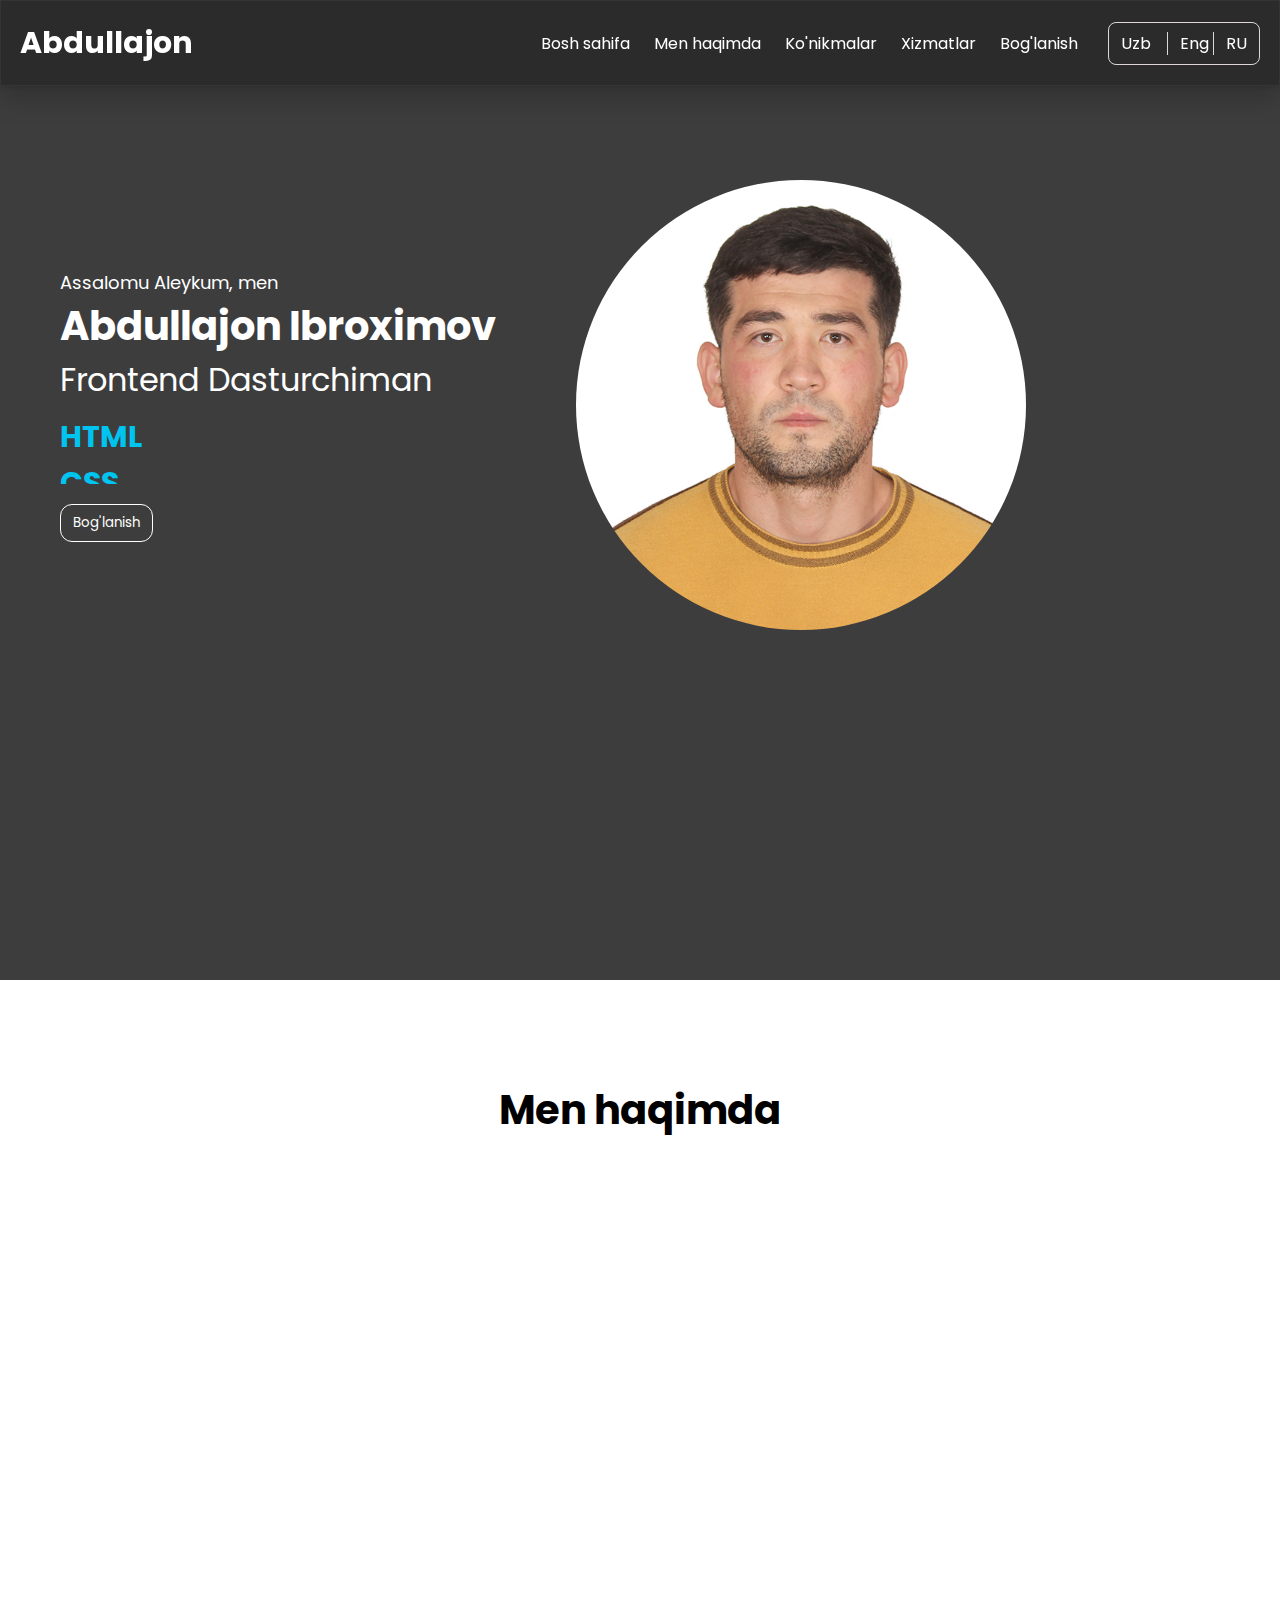
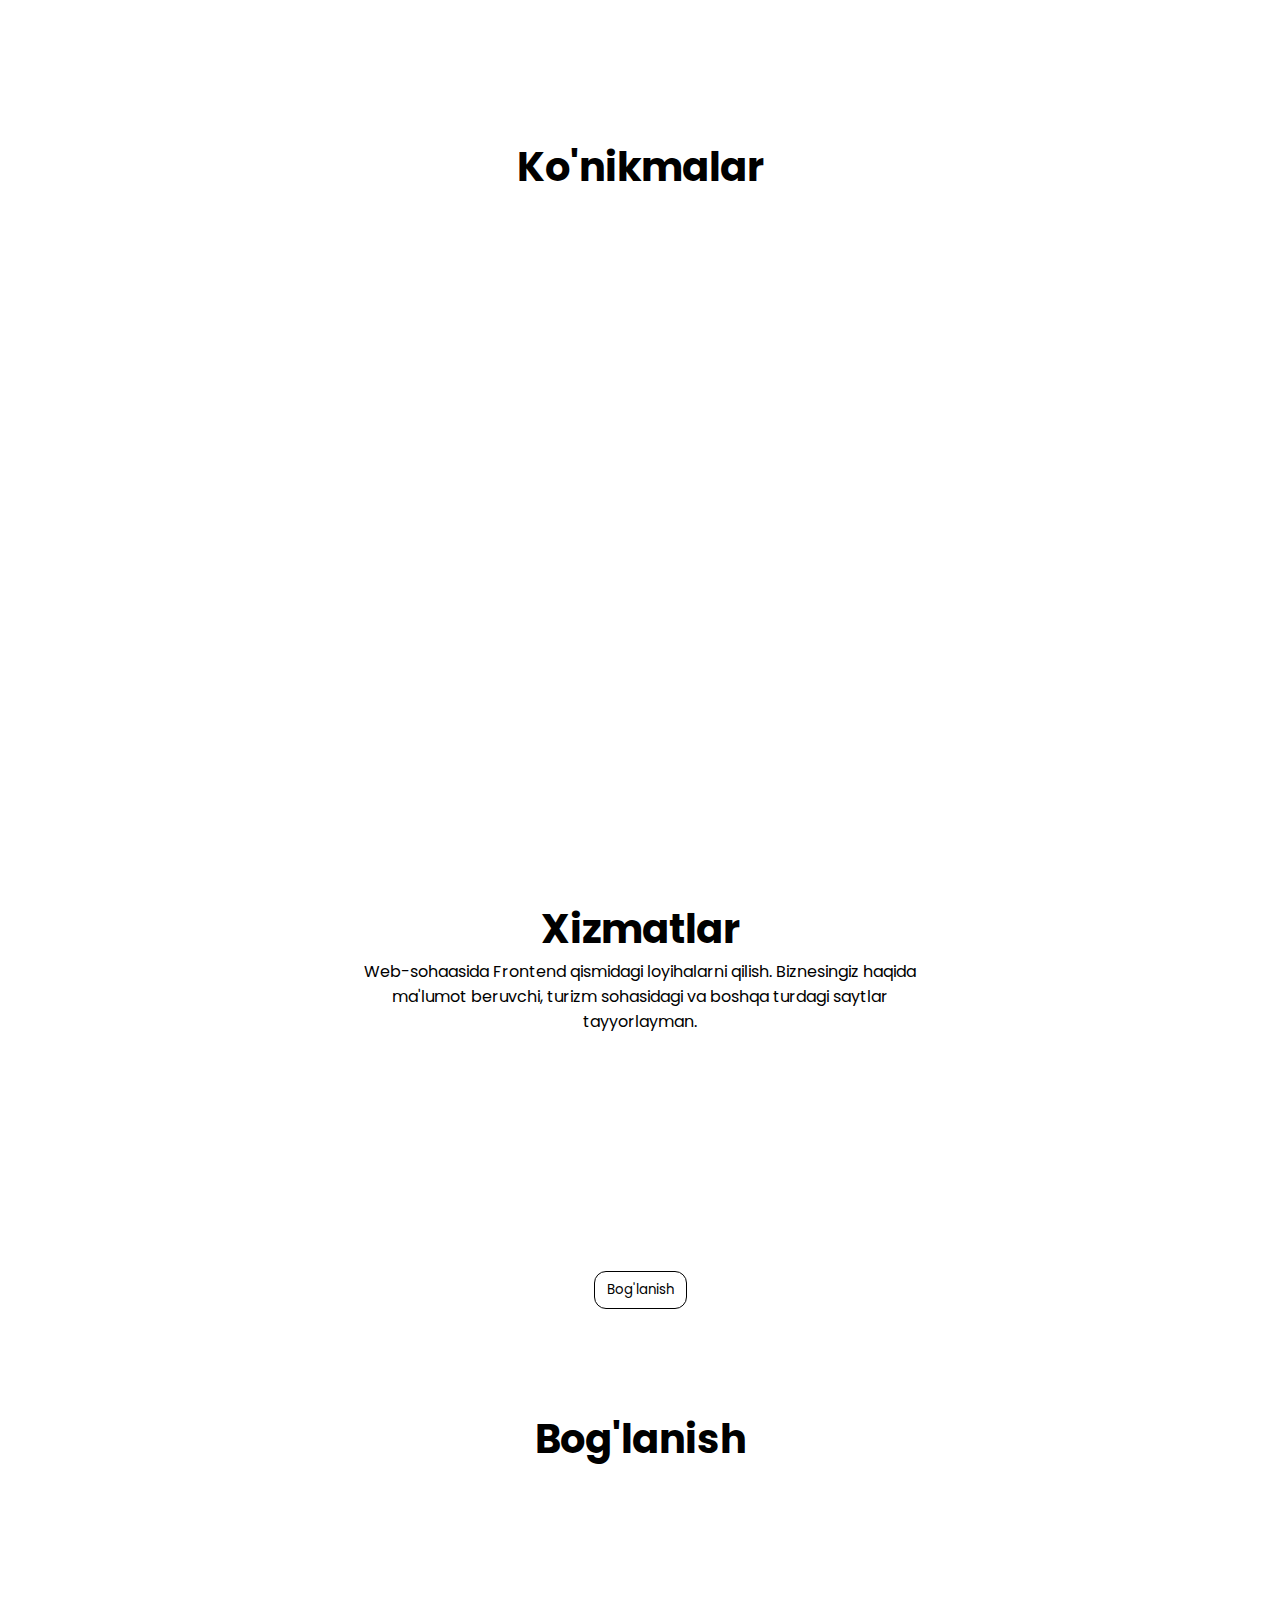
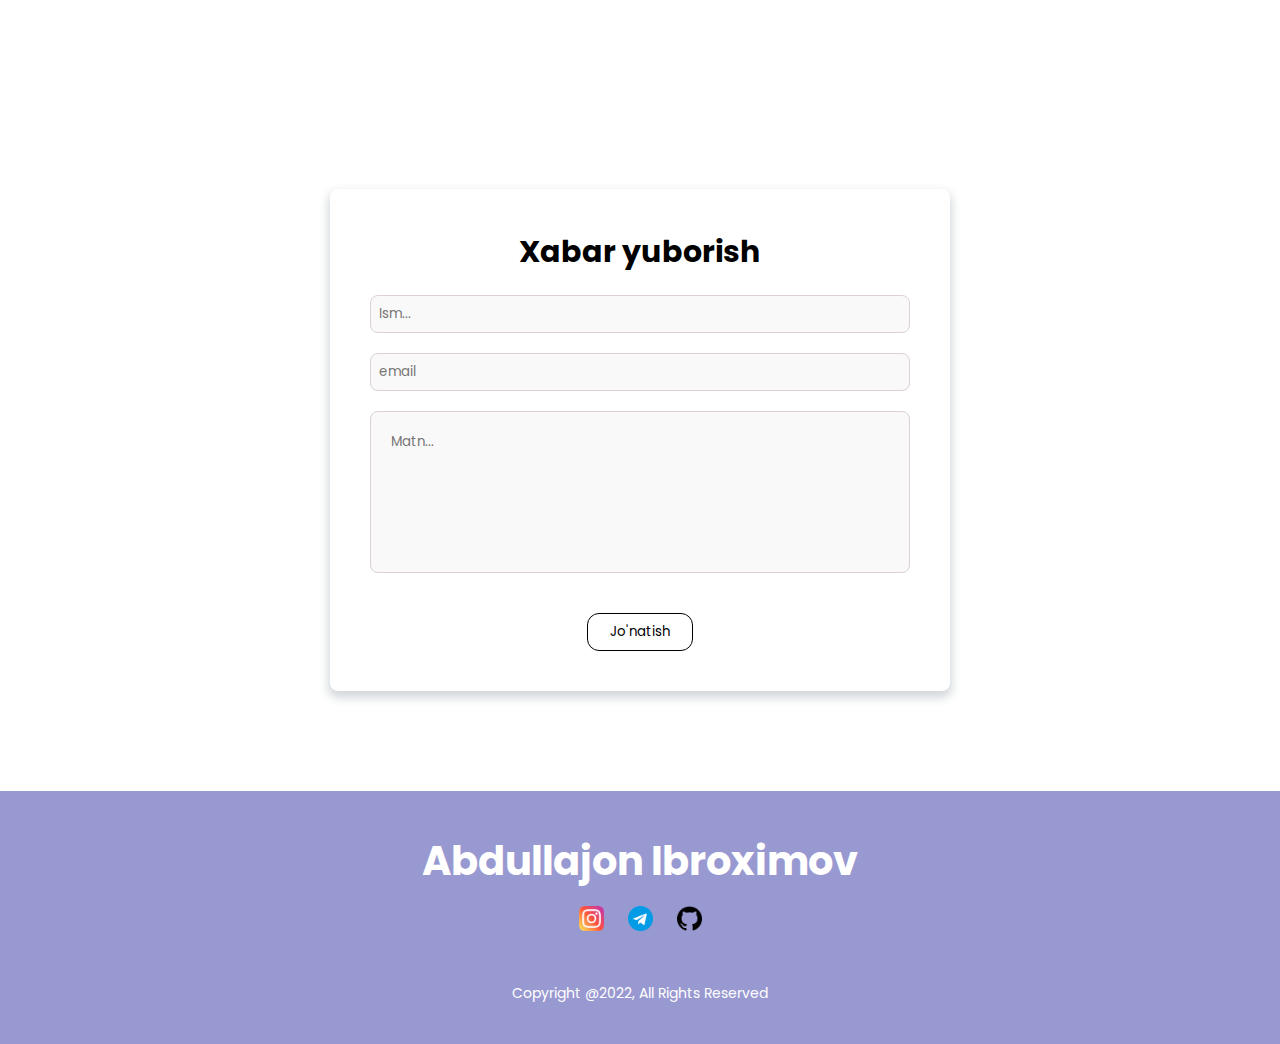
==== commit bf94c6b6: "end" ====
--- a/index.html
+++ b/index.html
@@ -269,7 +269,7 @@
               <p class="contact-p">Elektron manzil</p>
               <p class="contact-p">abdullajonibrohimov0@gmail.com</p>
             </a>
-            <a target="_blank" href="https://abdullajonibrohimov.netlify.app/" class="contact-card"data-aos-duration="1000" data-aos="zoom-in">
+            <a target="_blank" href="https://abdullajonibroximov.vercel.app/" class="contact-card"data-aos-duration="1000" data-aos="zoom-in">
               <img src="./img/internet.png" alt="icon" class="contact-img" width="60" height="60">
               <p class="contact-p">Website</p>
               <p class="contact-p">My-Portfolyo.org</p>
@@ -278,9 +278,9 @@
 
           <form class="form" action="https://abdullajonibrohimov0@gmail.com">
             <h3 class="form-paragraph">Xabar yuborish</h3>
-            <input type="text" class="input" placeholder="name...">
+            <input type="text" class="input" placeholder="Ism...">
             <input type="email" class="input" placeholder="email" required>
-            <textarea name="discription" id="dis" cols="30" rows="6" class="textarea" placeholder="text..."></textarea>
+            <textarea name="discription" id="dis" cols="30" rows="6" class="textarea" placeholder="Matn..."></textarea>
             <button class="contact-btn" type="submit">
               Jo'natish
             </button>
